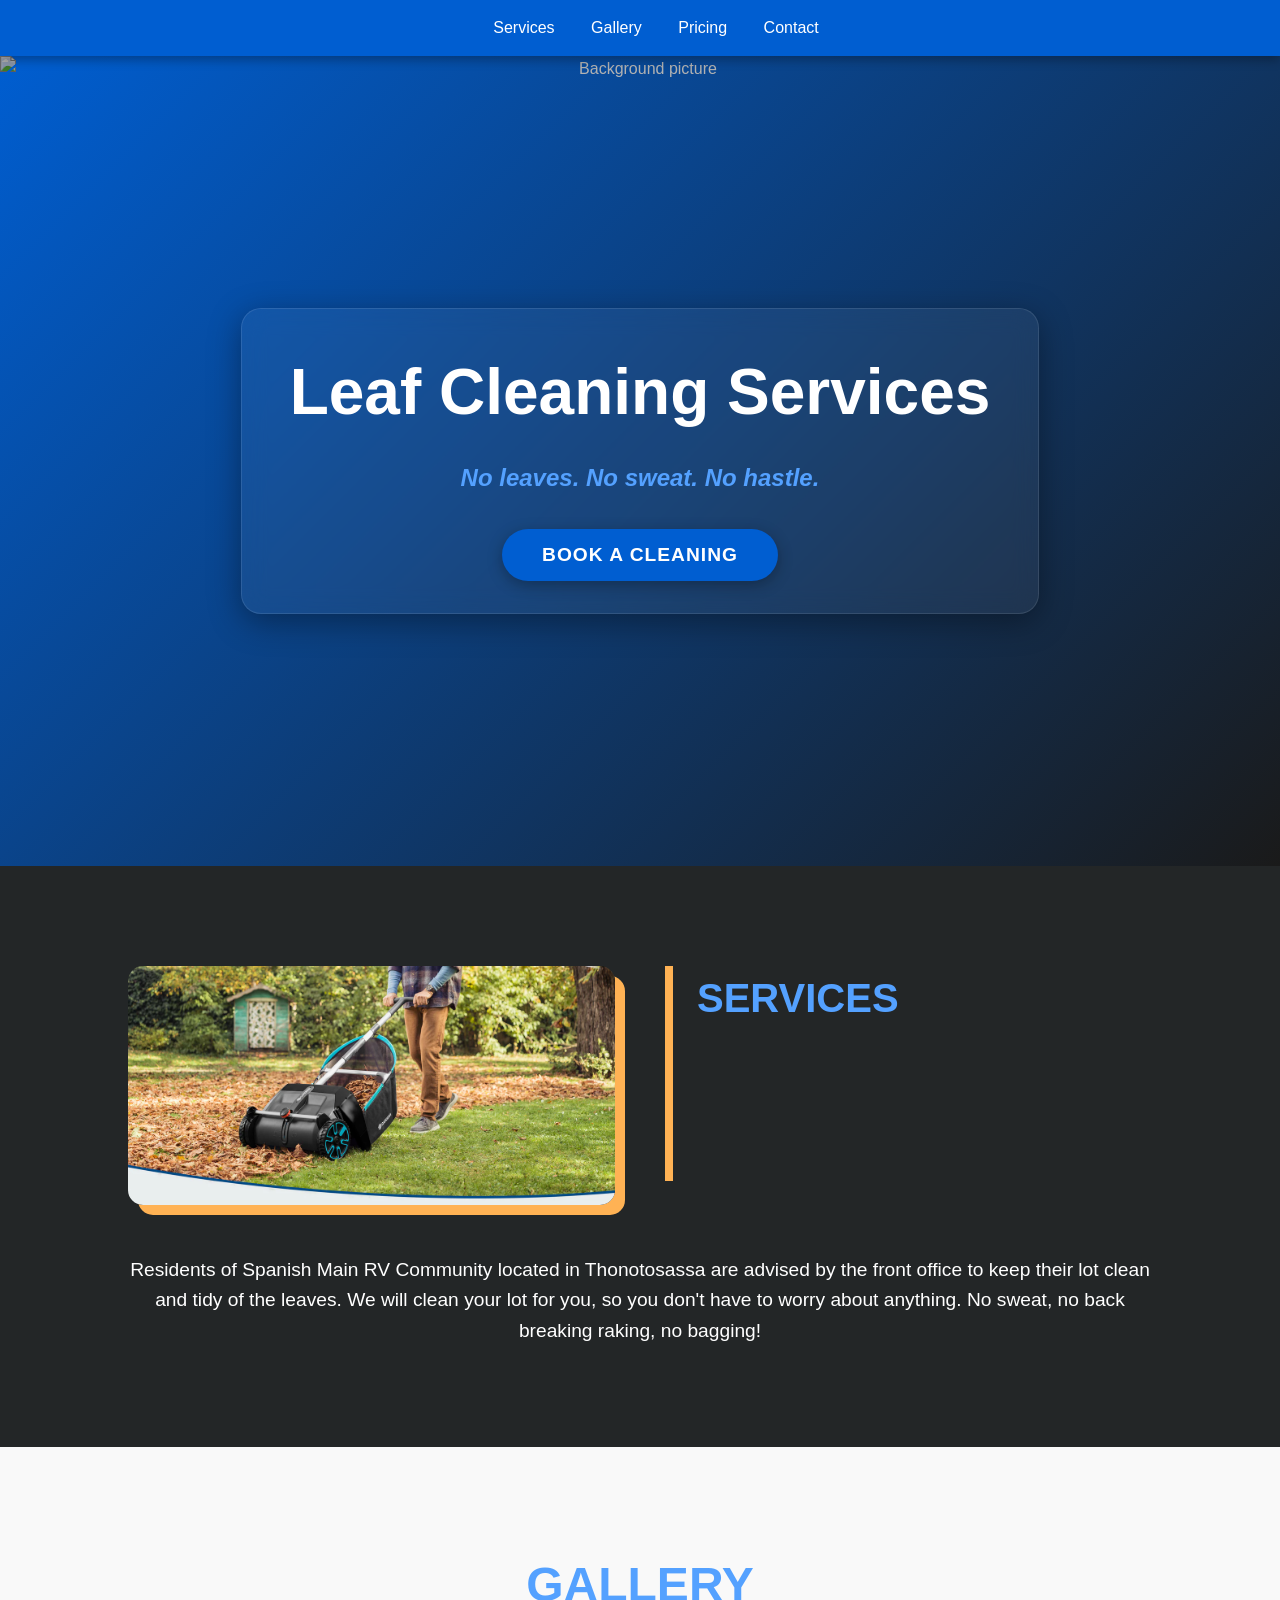
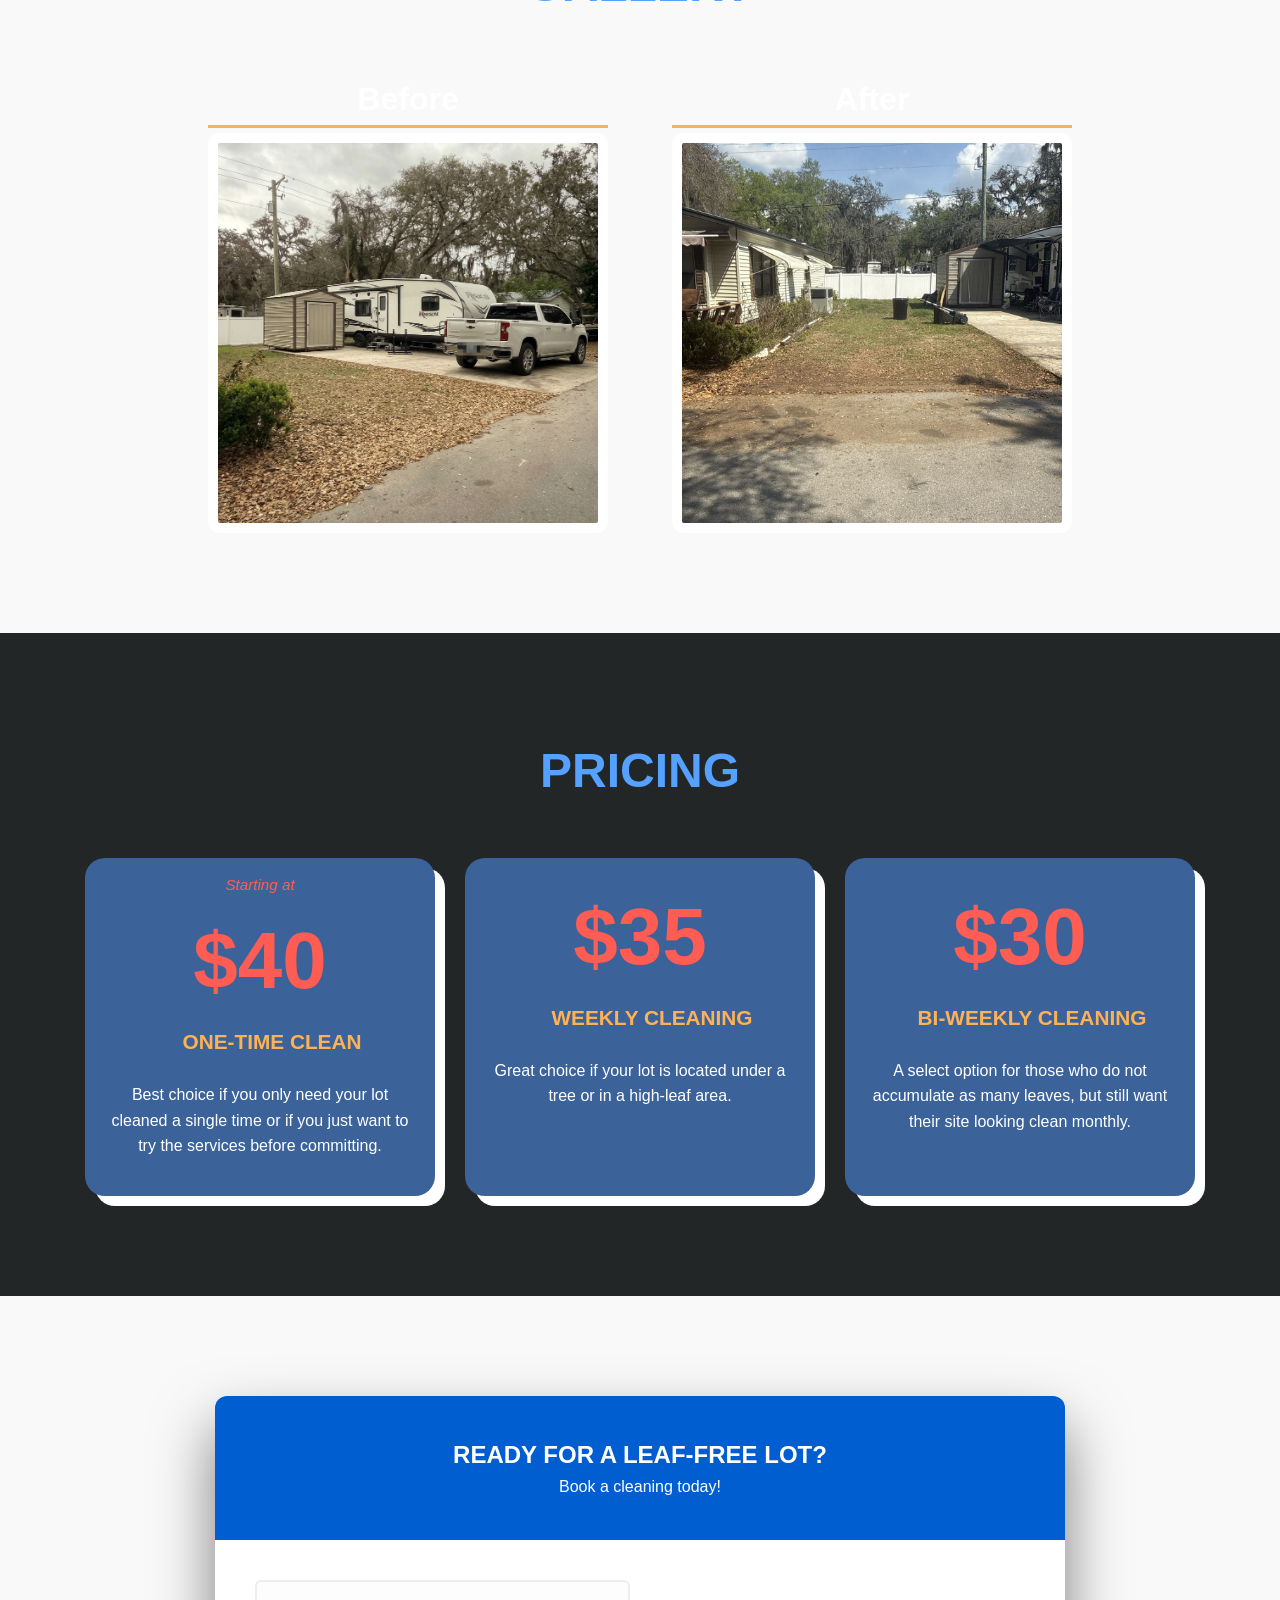
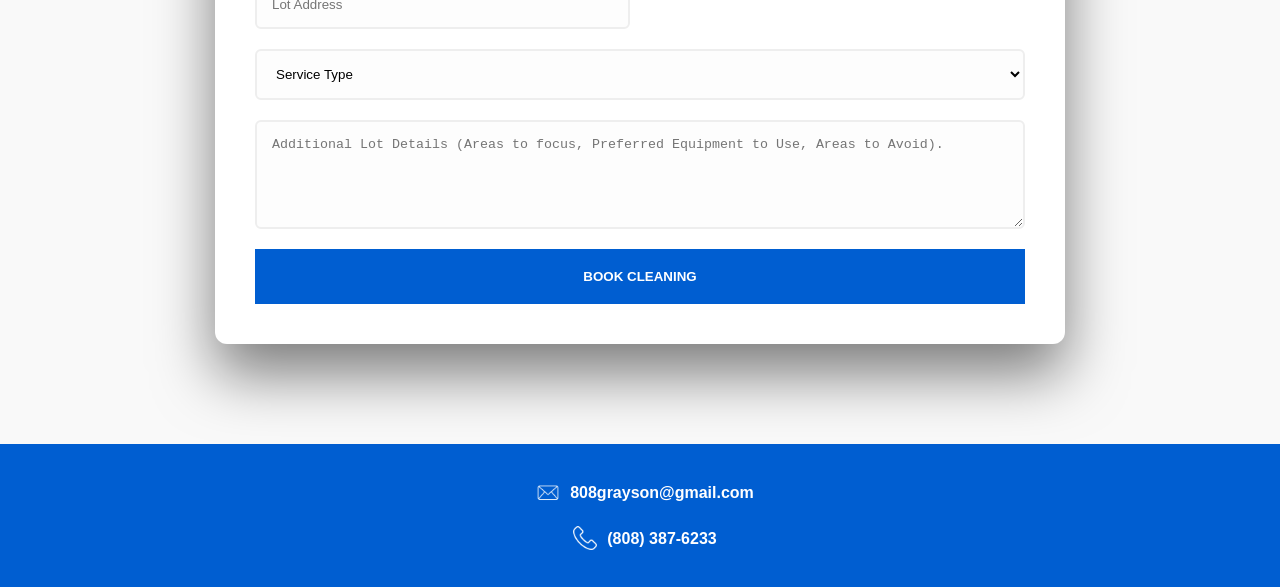
==== index.html @ e2cdeb16 "Updated index Removed ../ file paths for cleaner website pathfinding" ====
<!DOCTYPE html>
<html>
    <head>
        <meta charset="UTF-8">
        <meta name="viewport" content="width=device-width, initial-scale=1.0">
        <title>Leaf Cleaning Spanish Main</title>

        <link rel="stylesheet" href="/css/index.css"> 
        <link rel="stylesheet" href="/css/main.css">
    <body>
        <main>
            <nav>
                <!-- <div class="title">
                    <a href="index.html"><img class="company-logo" src="/icons/EIM-logo.png" alt="Logo"></a>
                </div> -->

                <!-- Toggle Mechanism -->
                <input type="checkbox" id="nav-toggle" class="nav-toggle">
                <label for="nav-toggle" class="nav-toggle-label">
                    <span></span>
                </label>

                <!-- The Sidebar -->
                <div class="link-buttons">
                    <a href="#services">Services</a>
                    <a href="#gallery">Gallery</a>
                    <a href="#pricing">Pricing</a>
                    <a href="#contact">Contact</a>
                </div>
            </nav>

            <section class="section-landing-page">
                <div class="landing-page-title-container">
                    <div class="landing-page-title">
                        Leaf Cleaning Services
                    </div>
                    <div class="landing-page-subtitle">
                        <p>
                            <em>
                                No leaves. No sweat. No hastle. 
                            </em>
                        </p>
                    </div>

                    <div class="button-container">
                        <a style="text-decoration: none;" href="#contact">
                            <button class="btn-book-now">
                                BOOK A CLEANING
                            </button>
                            
                        </a>
                    </div>
                </div>
                

                
                <img src="/images/spanish-main-bg.avif" alt="Background picture">
            </section>

            <section id="services" class="section-services">
                <div class="title-wrapper">
                    <img src="/images/gardena-cleaning.webp" alt="Image goes here">
                    <h2 class="title">
                        Services
                    </h2>
                </div>
                <div class="about-company-desc">
                    <p>
                        Residents of Spanish Main RV Community located in Thonotosassa are advised by the front office to keep their lot clean and tidy of the leaves. We will clean your lot for you, so you don't have to worry about anything. No sweat, no back breaking raking, no bagging!
                    </p>
                </div>
            </section>
            

            <section id="gallery" class="section-gallery">
                <h2 class="title">
                    Gallery 
                </h2>

                <div class="gallery-wrapper">
                    <div class="image-column">
                        <h3>Before</h3>
                        <img src="/images/before1.png" alt="">
                    </div>

                    <div class="image-column">
                        <h3>After</h3>
                        <img src="/images/after1.jpg" alt="">
                    </div>
                </div>
  
            </section>

            <section id="pricing" class="section-pricing">
                <h2 class="title">
                    Pricing
                </h2>
                
                <div class="pricing-container">
                    <!-- Card 1 -->
                     <a href="#contact" class="card-link">
                         <div class="card">
                             <div class="disclaimer-text">
                                 <em>Starting at</em>
                             </div>
                             <span class="payment-number">$40</span>
                             <div class="card-title">One-Time Clean</div>
                             <div class="card-desc">
                                 <p>
                                     Best choice if you only need your lot cleaned a single time or if you just want to try the services before committing. 
                                 </p>
                             </div>
                         </div>
                     </a>

                    <!-- Card 2 -->
                     <a href="#contact" class="card-link">
                         <div class="card" href="#contact">
                             <div class="disclaimer-text"></div>
                             <span class="payment-number"> $35</span>
                             <div class="card-title">Weekly Cleaning</div>
                             <div class="card-desc">
                                 <p>
                                     Great choice if your lot is located under a tree or in a high-leaf area.
                                 </p>
                             </div>
                         </div>
                     </a>

                    <!-- Card 3 -->
                    <a href="#contact" class="card-link">
                        <div class="card">
                            <div class="disclaimer-text"> </div>
                            <span class="payment-number"> $30</span>
                            <div class="card-title">Bi-Weekly Cleaning</div>
                            <div class="card-desc">
                                <p>
                                    A select option for those who do not accumulate as many leaves, but still want their site looking clean monthly.
                                </p>
                            </div>
                        </div>                      
                    </a>                 
                </div>
            </section>

            <section id="contact" class="section-contact">
                

                <div class="contact-container">
                    <div class="contact-header">
                        <h2>Ready for a Leaf-Free Lot?</h2>
                        <p>Book a cleaning today!</p>
                    </div>
                    <form action="https://api.web3forms.com/submit" method="POST" class="trucking-form">
                        <!-- CRITICAL: Add your Access Key here -->
                        <input type="hidden" name="access_key" value="c8423cd0-2cb4-4a40-97f1-ea54d61e7176">

                        <div class="input-group">
                            <!-- CRITICAL: Each input needs a 'name' attribute to be included in the email -->
                            <input type="text" name="lot_address" placeholder="Lot Address" required>
                        </div>
                        <select name="service_type" required>
                            <option value="" disabled selected>Service Type</option>
                            <option value="One-Time Clean">One-Time Clean</option>
                            <option value="Weekly Cleaning">Weekly Cleaning</option>
                            <option value="Bi-Weekly Cleaning">Bi-Weekly Cleaning</option>
                        </select>
                        <textarea name="additional_details" placeholder="Additional Lot Details (Areas to focus, Preferred Equipment to Use, Areas to Avoid)." rows="5"></textarea>
                        
                        <button type="submit" class="btn-contact-form-submit">
                            <span>Book Cleaning</span>
                            <i class="fas fa-truck-moving"></i>
                        </button>
                    </form>
                </div>
            </section>        

        </main>

        <footer>
            <div class="info">
                <a href="mailto:solutions@eim-transport.info"> <img src="/icons/email.png" alt="">808grayson@gmail.com</a>
                <a href="tel:+14079747047"> <img src="/icons/telephone.png" alt="">(808) 387-6233</a>
            </div>
            <!-- <div class="business-name">
                <p>&copy; 2026 EIM Transport Solutions LLC. All rights reserved.</p>
            </div> -->
        </footer>
    </body>
</html>
---- css/index.css ----
@import "index/animations/animations.css";
@import "index/components/btn-book.css";
@import "index/components/card.css";
@import "index/components/contact-form.css";
@import "index/layout/services.css";
@import "index/layout/footer.css";
@import "index/layout/landing-page.css";
@import "index/layout/pricing.css";
@import "index/layout/contact.css";
@import "index/responsive/responsive.css";
@import "index/layout/gallery.css";
---- css/main.css ----
@import "index/layout/nav.css";
@import "index/base/base.css"
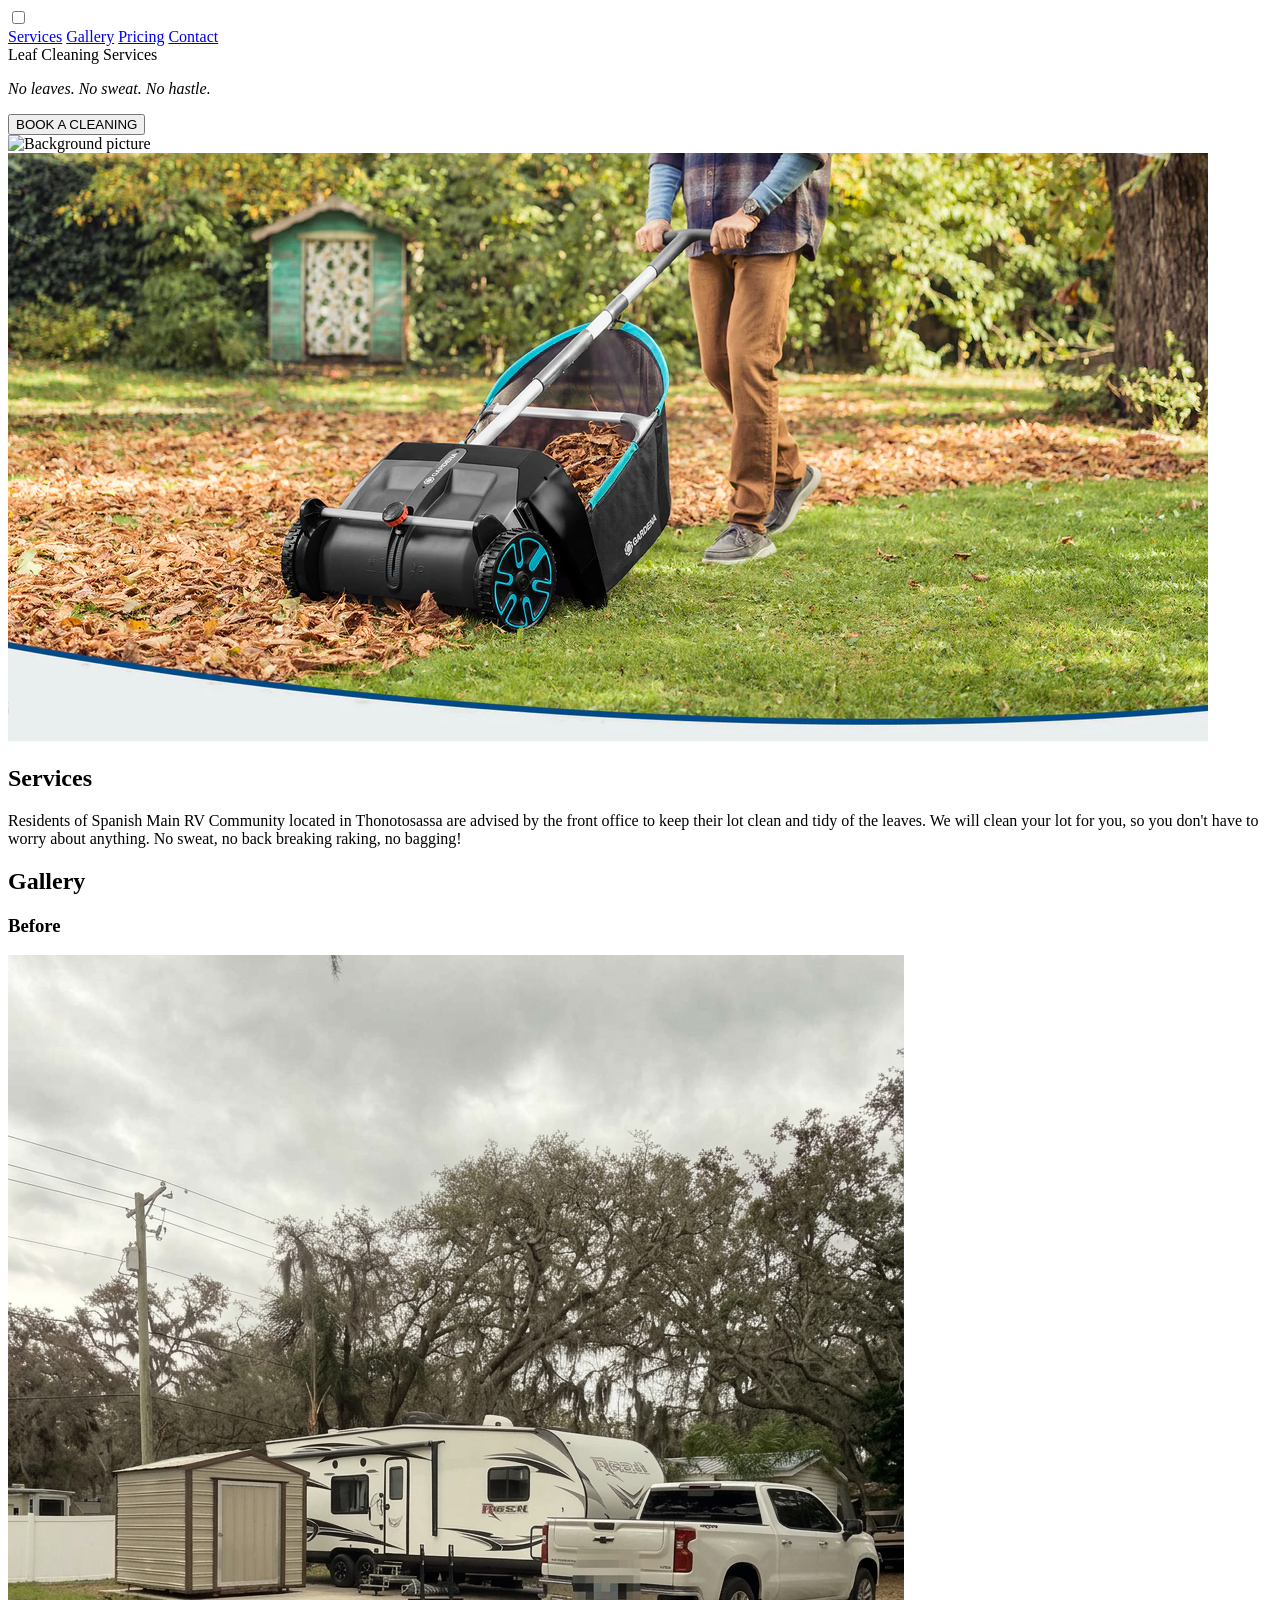
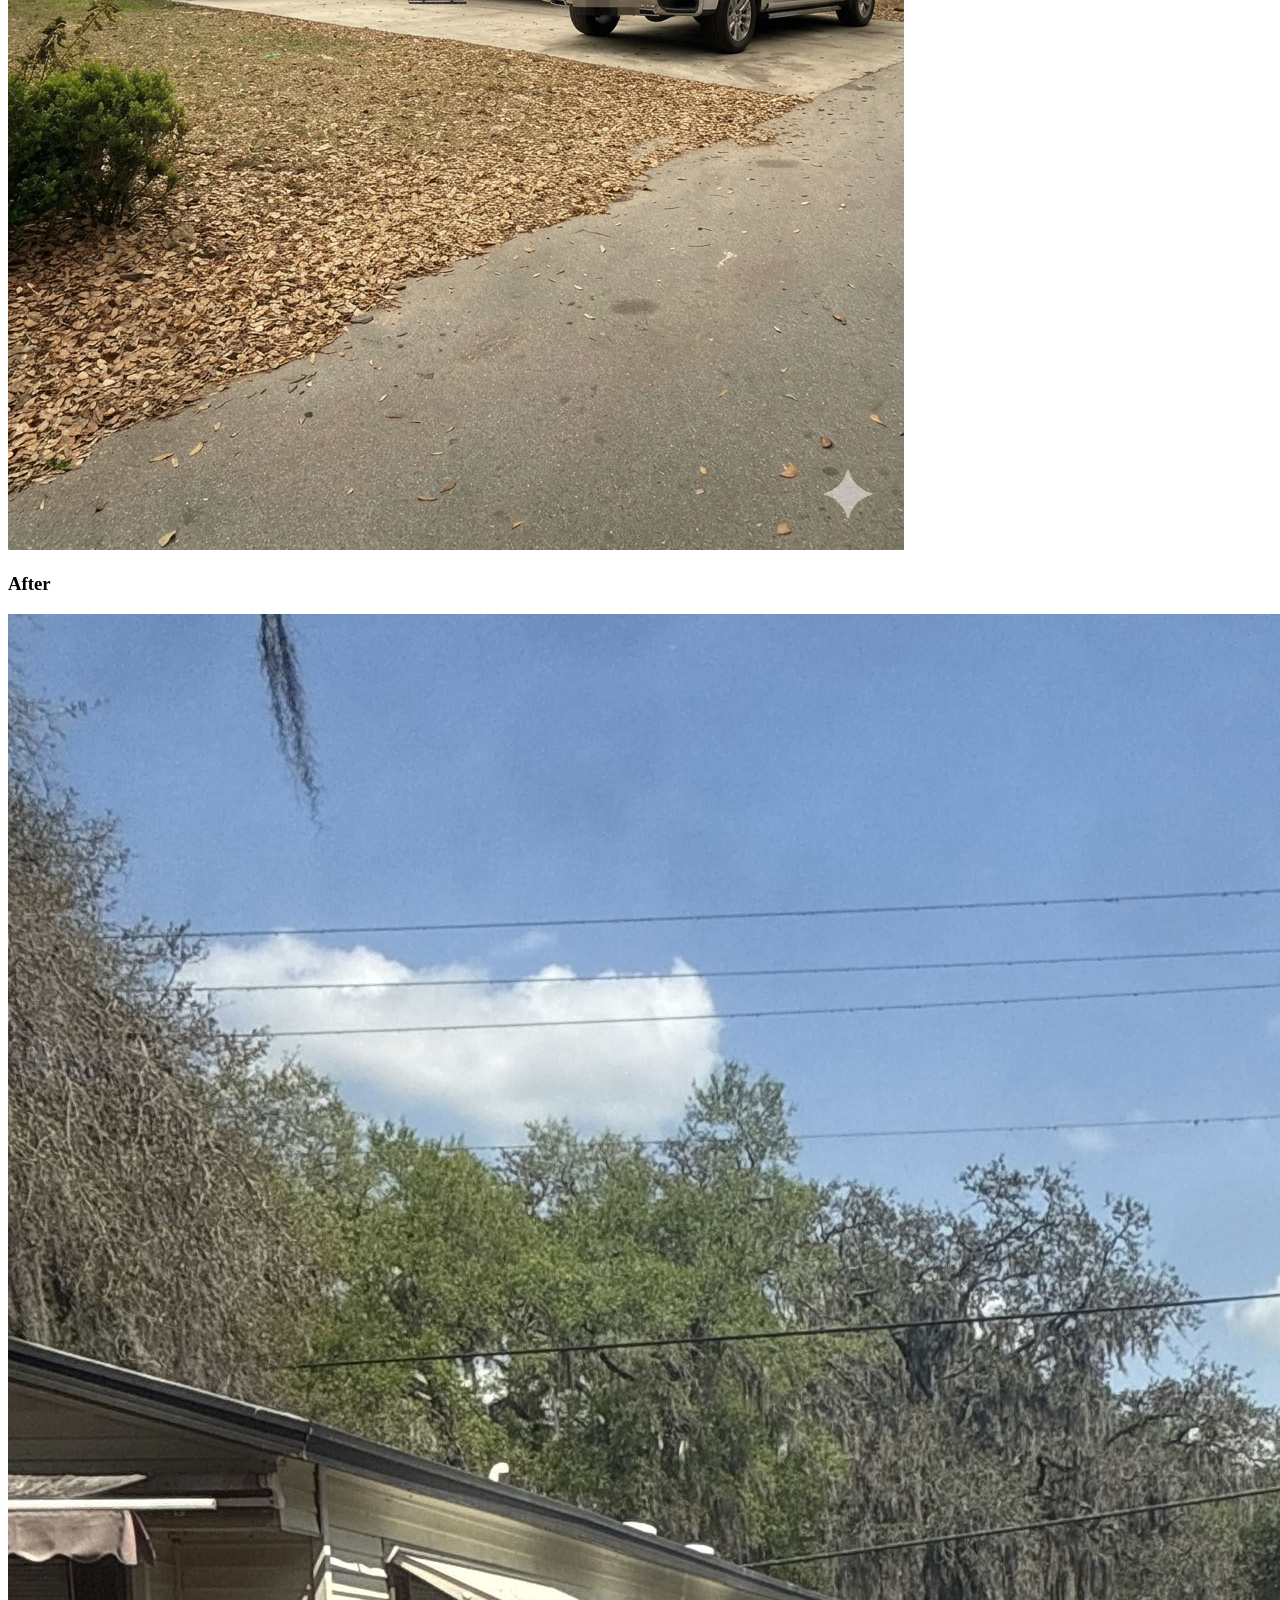
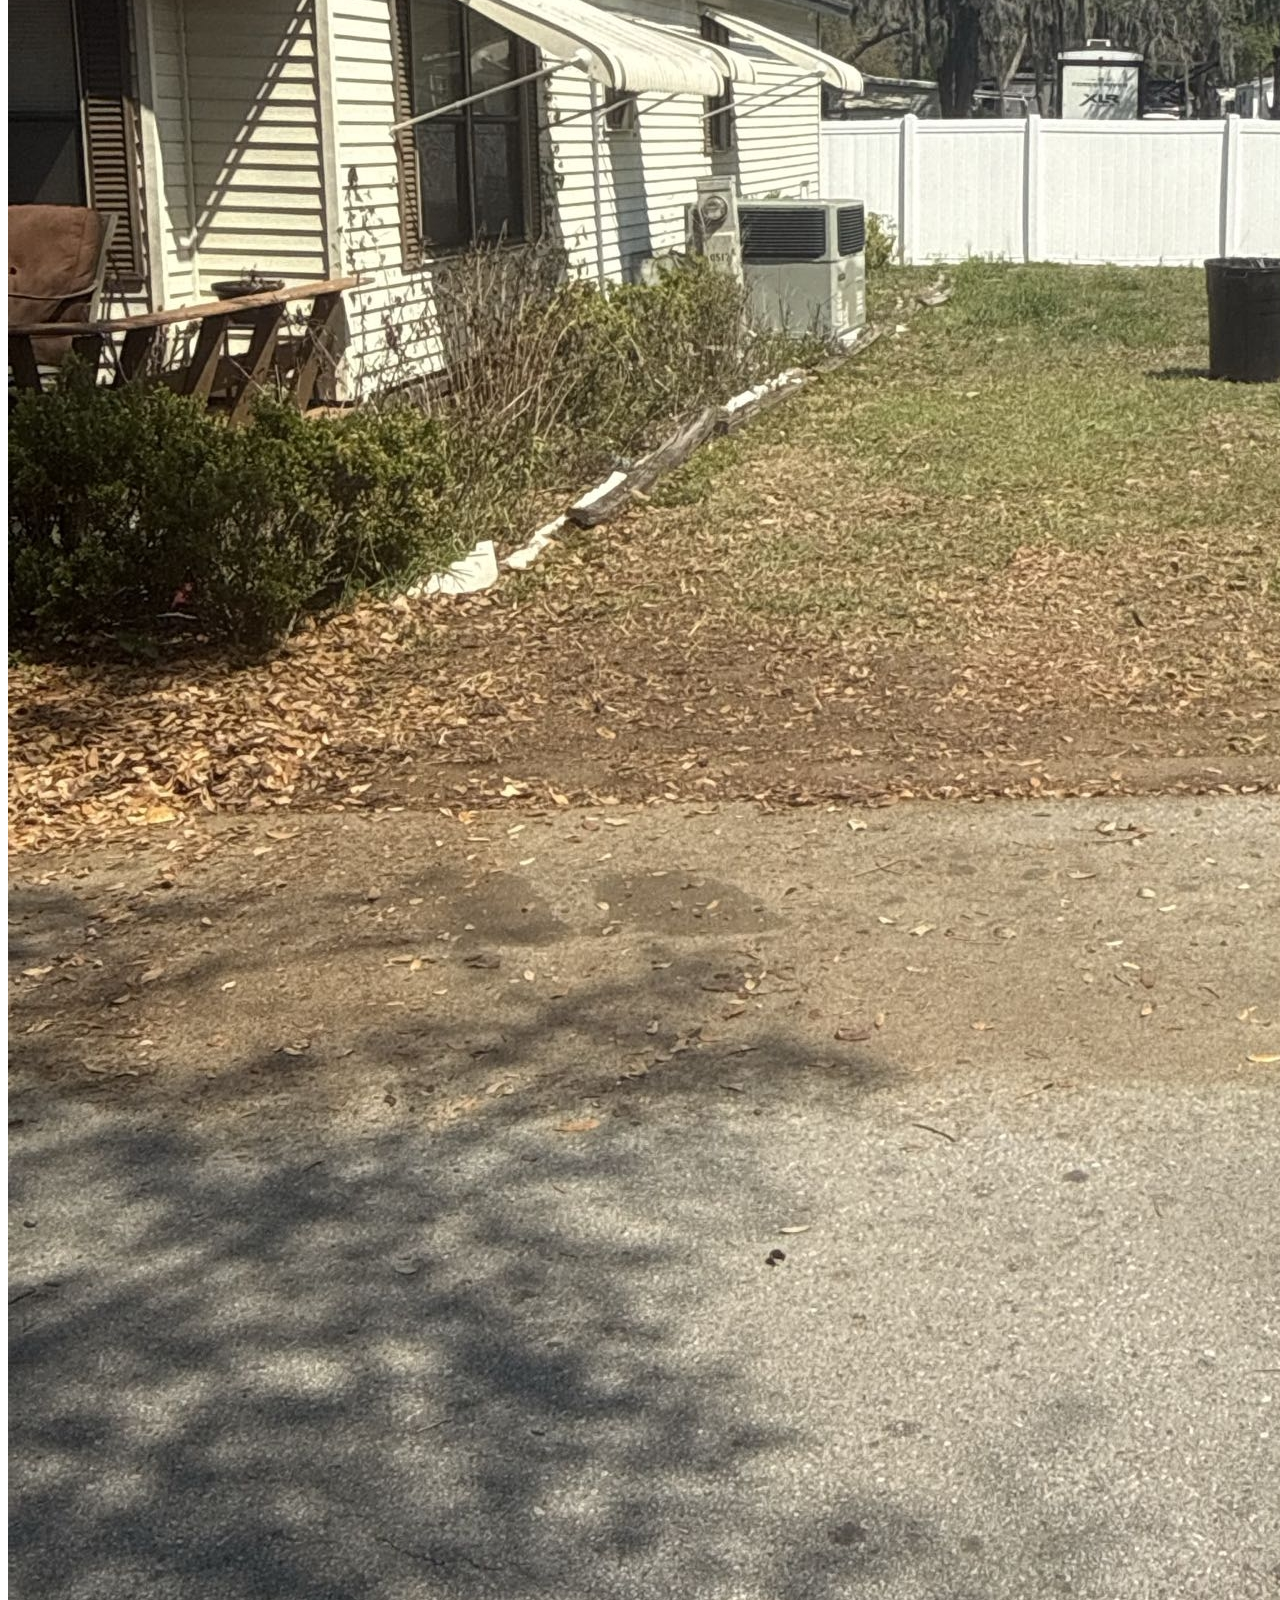
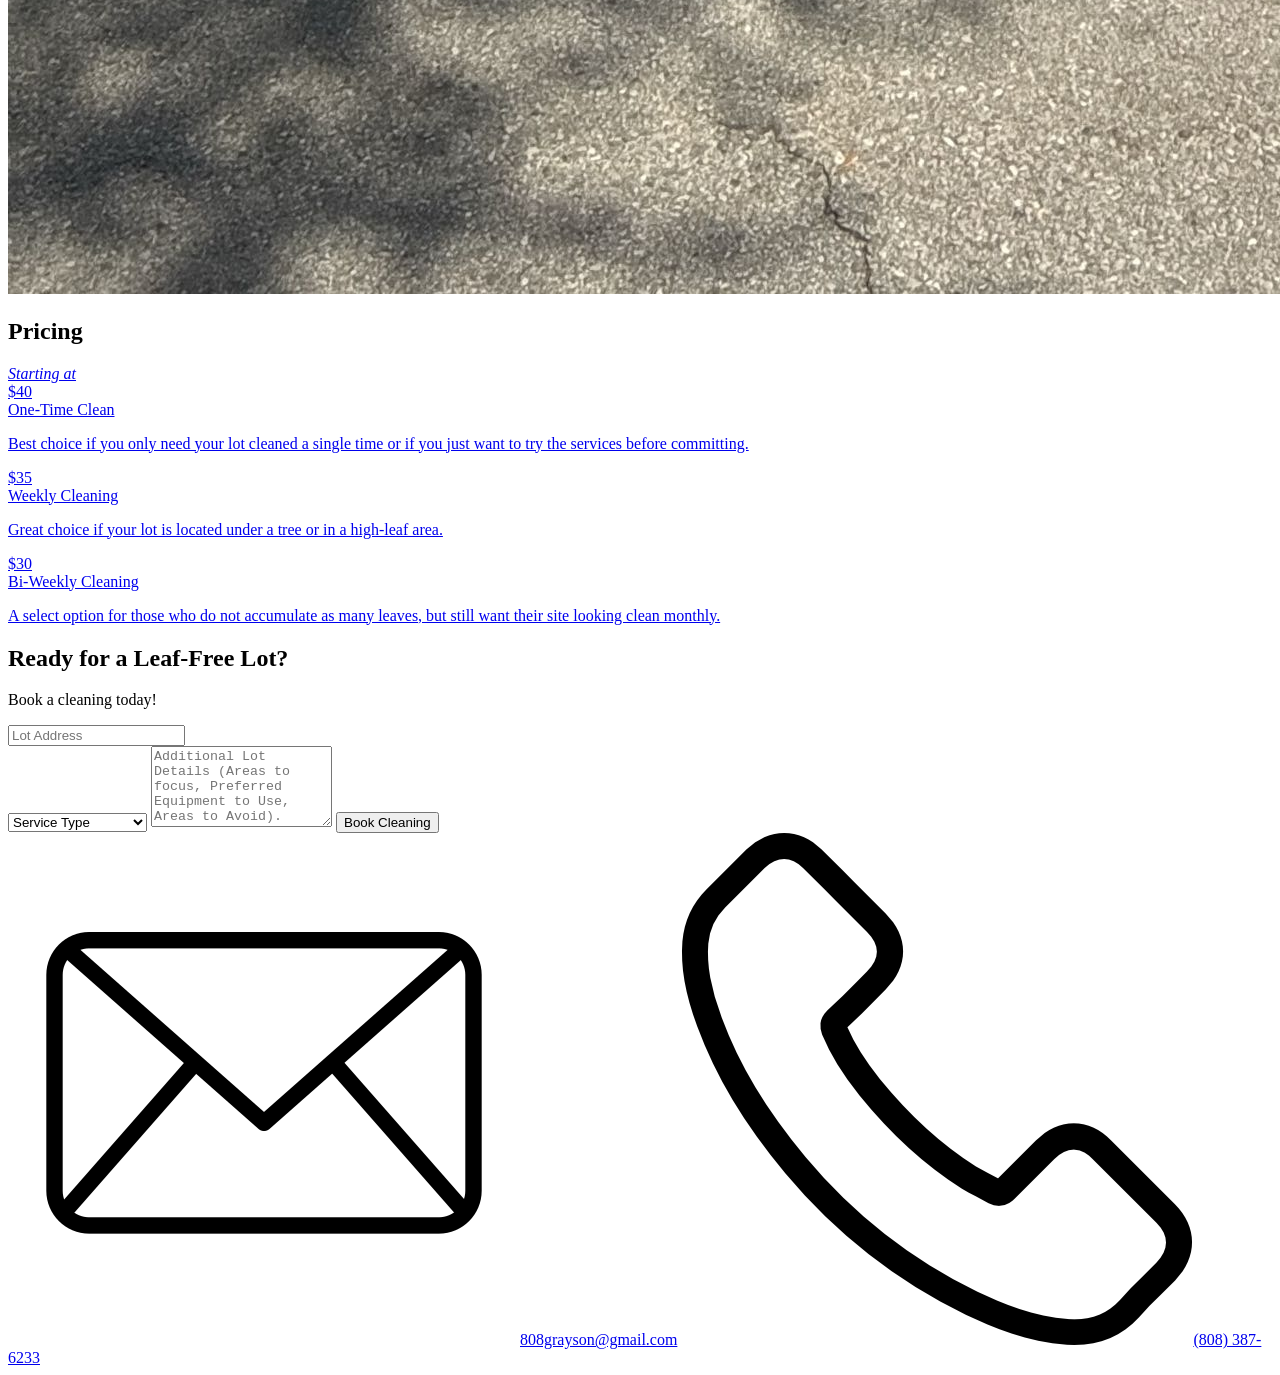
==== commit 2cb42589: "Update index.html added correct stylesheet file path" ====
--- a/index.html
+++ b/index.html
@@ -5,8 +5,8 @@
         <meta name="viewport" content="width=device-width, initial-scale=1.0">
         <title>Leaf Cleaning Spanish Main</title>
 
-        <link rel="stylesheet" href="/css/index.css"> 
-        <link rel="stylesheet" href="/css/main.css">
+        <link rel="stylesheet" type="text/css" href="index.css"> 
+        <link rel="stylesheet" href="main.css">
     <body>
         <main>
             <nav>
@@ -187,4 +187,4 @@
             </div> -->
         </footer>
     </body>
-</html>+</html>
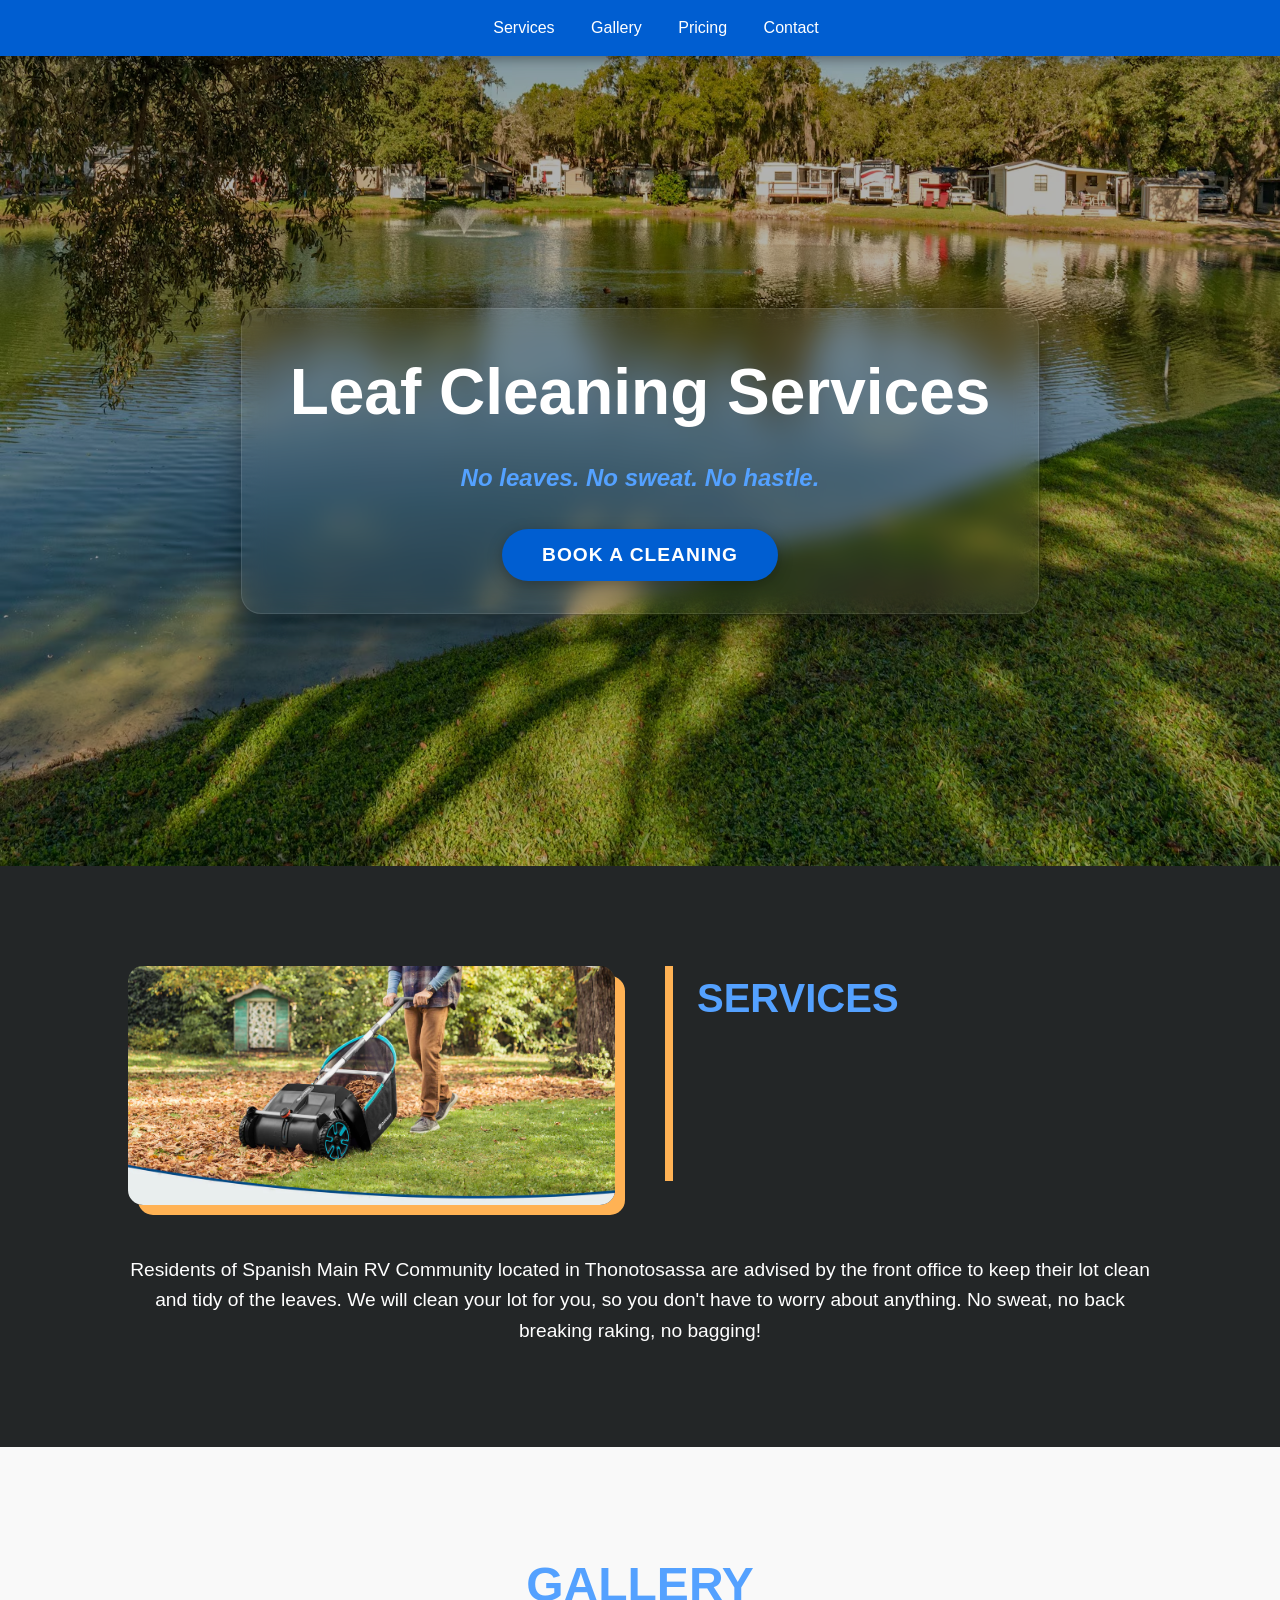
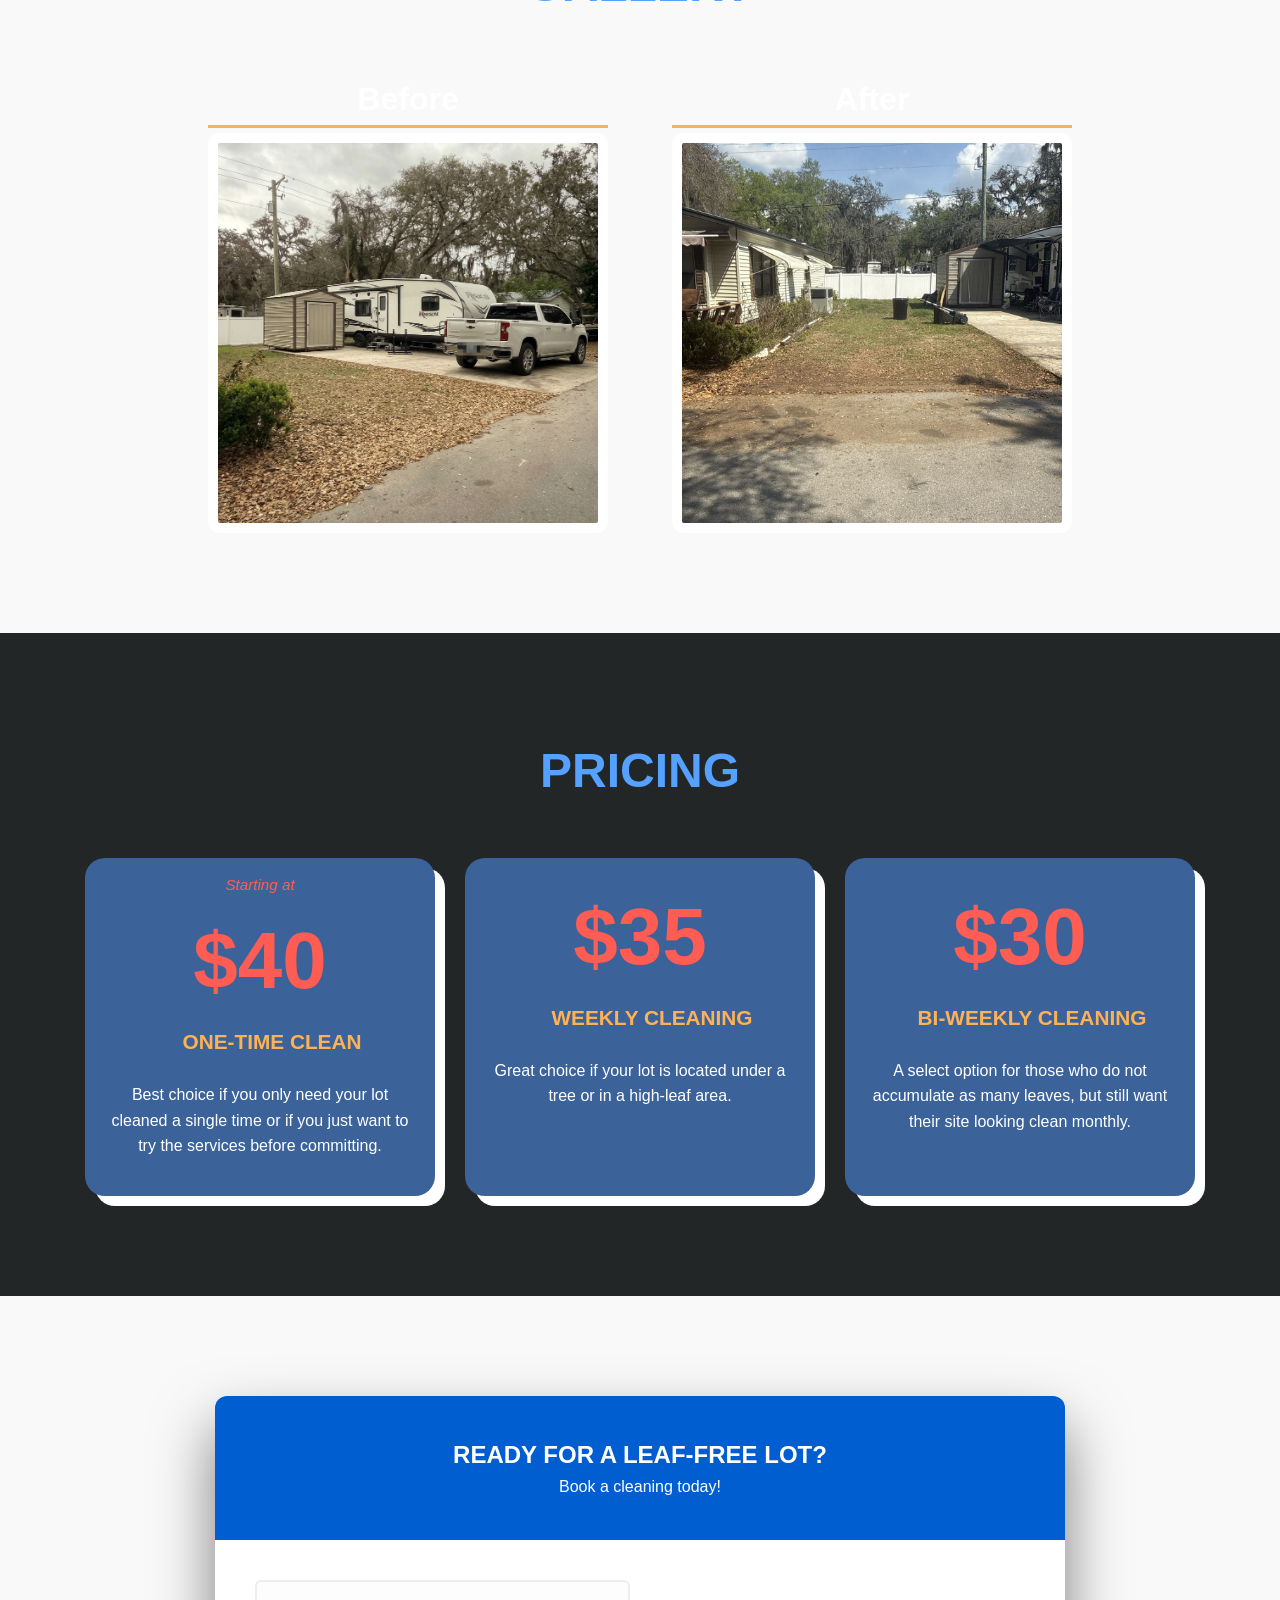
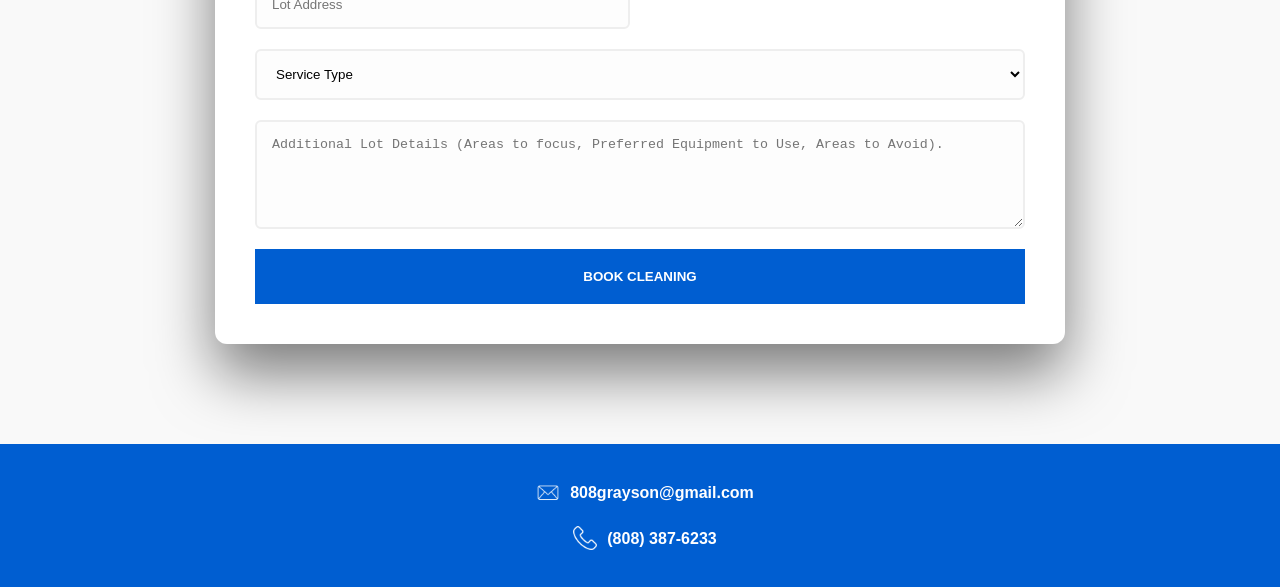
==== commit ce2495fd: "Add files via upload" ====
--- a/index.html
+++ b/index.html
@@ -5,8 +5,8 @@
         <meta name="viewport" content="width=device-width, initial-scale=1.0">
         <title>Leaf Cleaning Spanish Main</title>
 
-        <link rel="stylesheet" type="text/css" href="index.css"> 
-        <link rel="stylesheet" href="main.css">
+        <link rel="stylesheet" href="css/index.css"> 
+        <link rel="stylesheet" href="css/main.css">
     <body>
         <main>
             <nav>
@@ -187,4 +187,4 @@
             </div> -->
         </footer>
     </body>
-</html>
+</html>
--- a/css/index.css
+++ b/css/index.css
@@ -0,0 +1,11 @@
+@import "index/animations/animations.css";
+@import "index/components/btn-book.css";
+@import "index/components/card.css";
+@import "index/components/contact-form.css";
+@import "index/layout/services.css";
+@import "index/layout/footer.css";
+@import "index/layout/landing-page.css";
+@import "index/layout/pricing.css";
+@import "index/layout/contact.css";
+@import "index/responsive/responsive.css";
+@import "index/layout/gallery.css";
--- a/css/main.css
+++ b/css/main.css
@@ -0,0 +1,2 @@
+@import "index/layout/nav.css";
+@import "index/base/base.css"
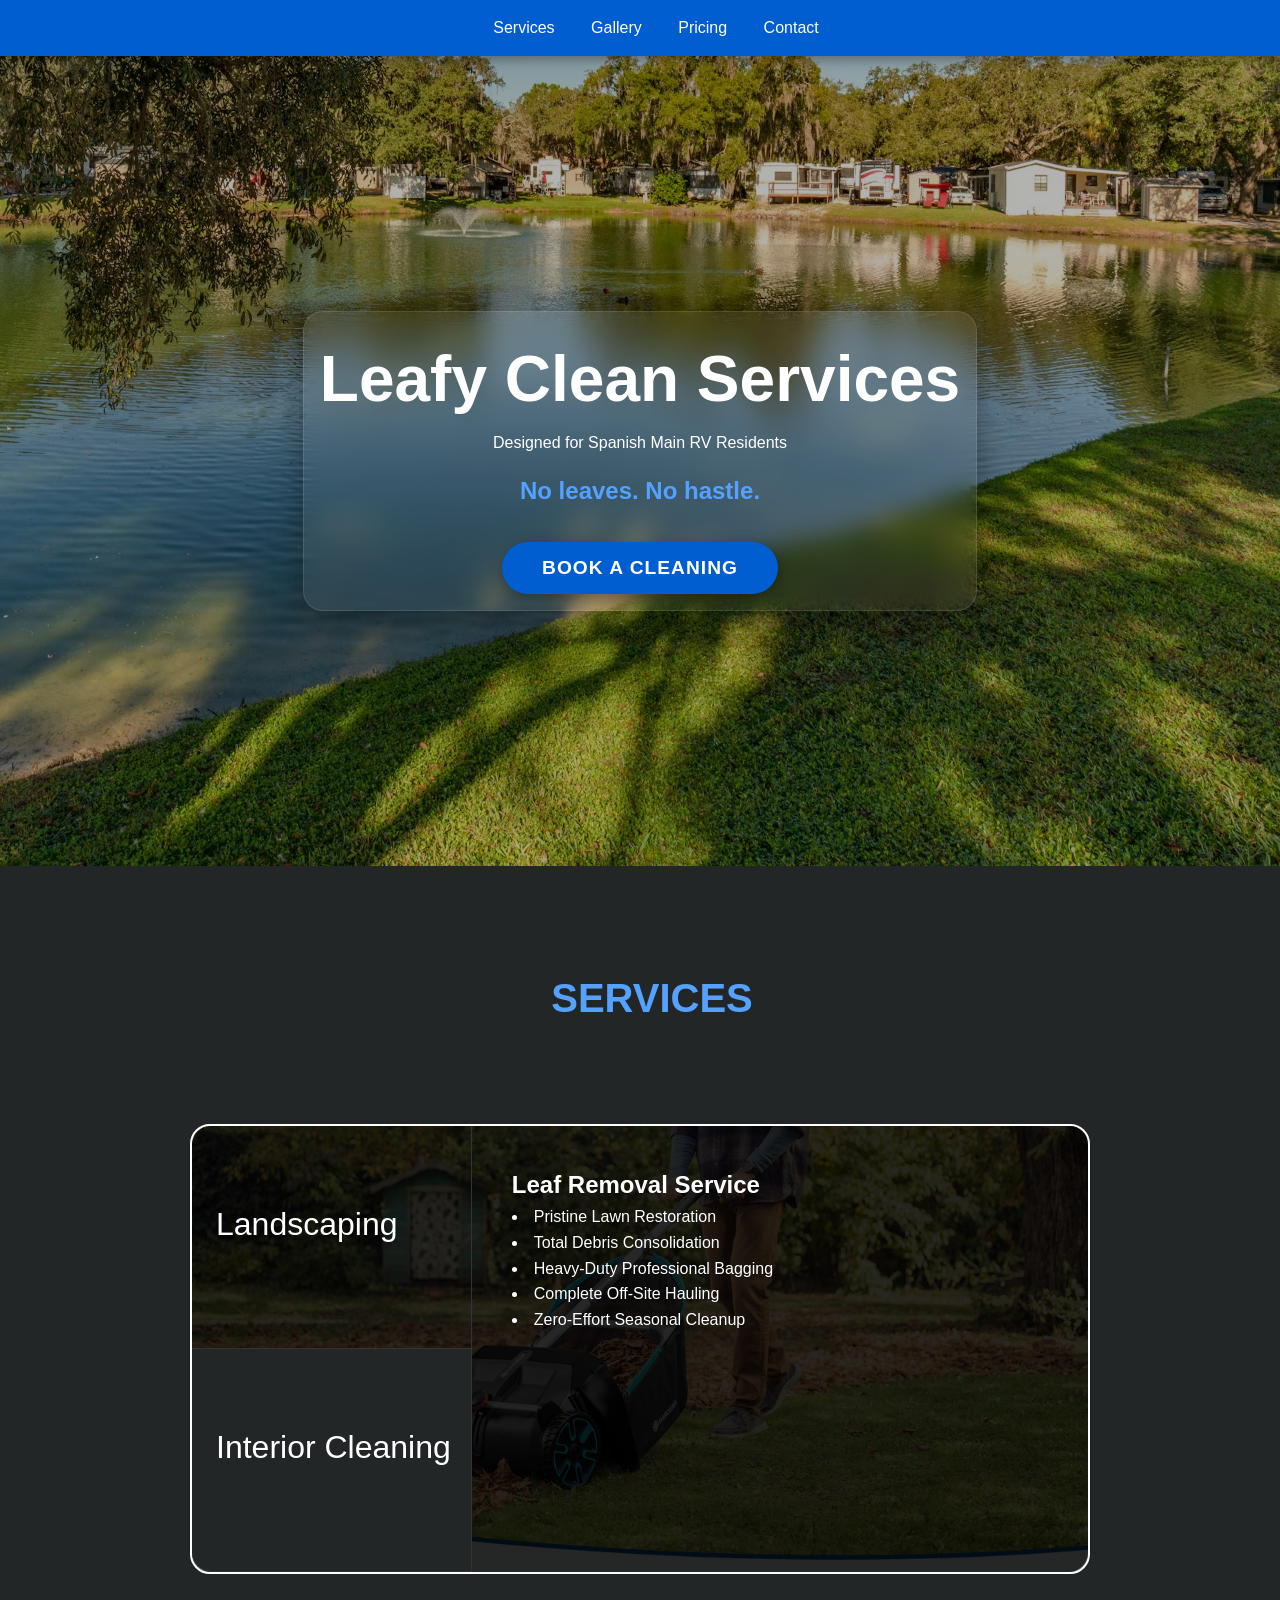
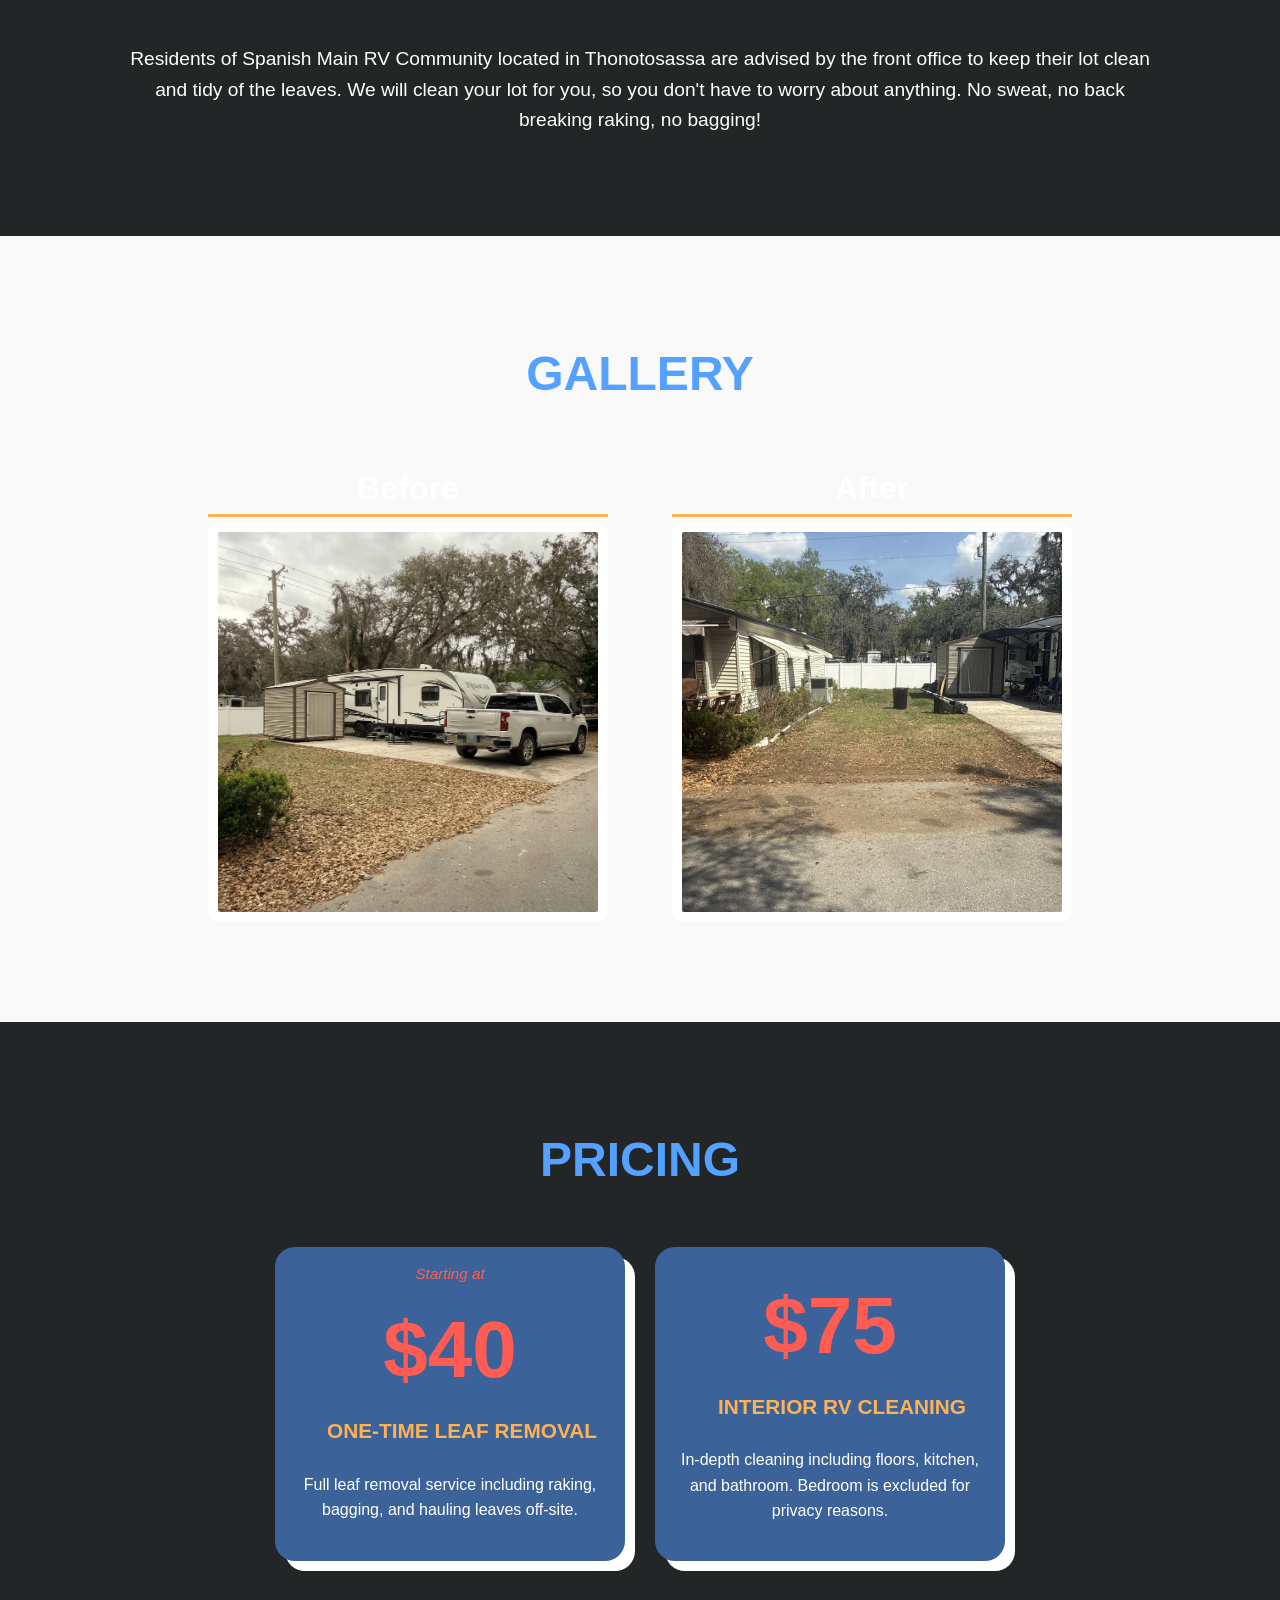
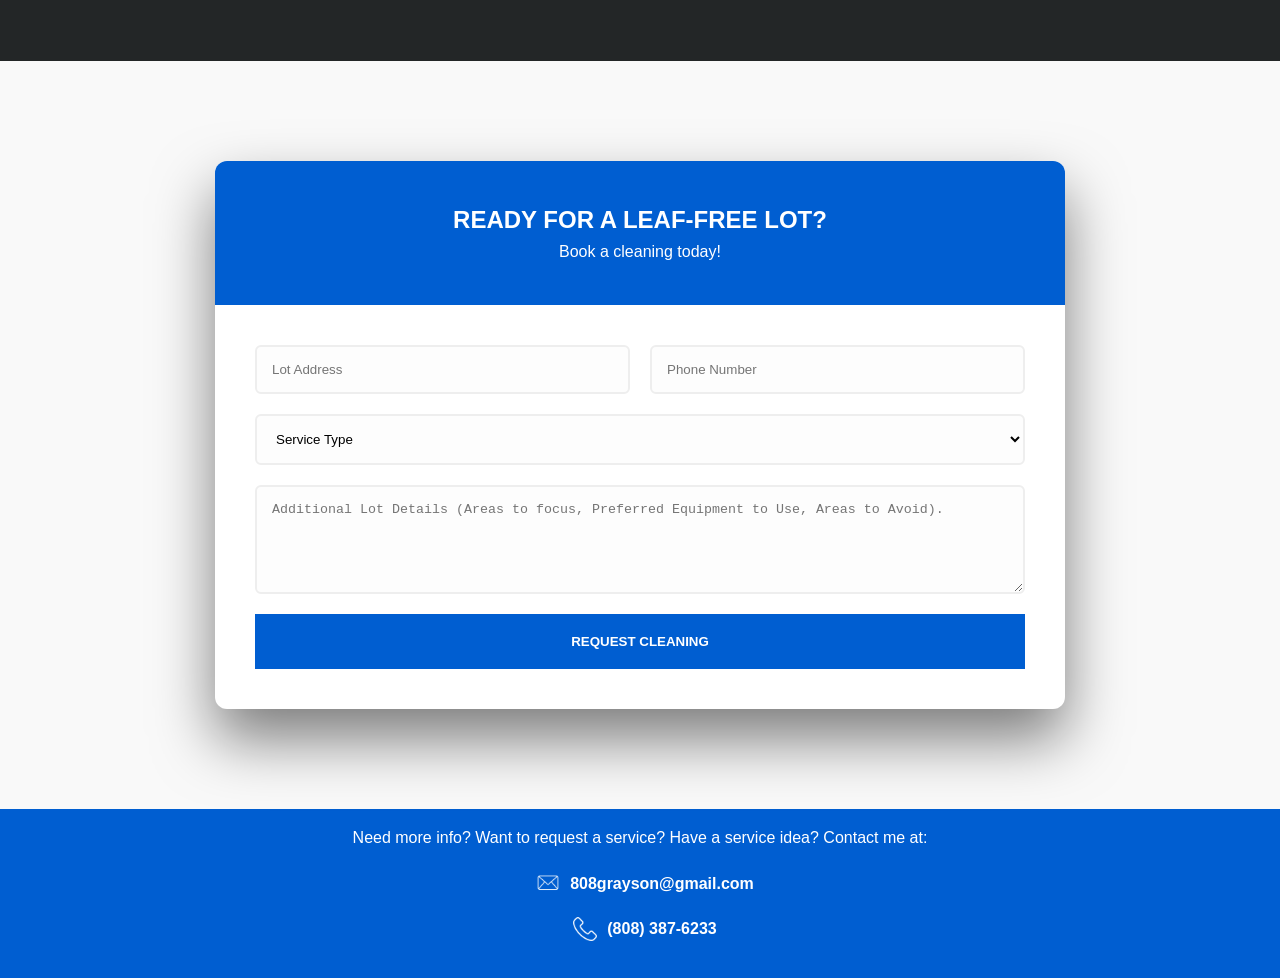
==== commit f372f006: "Added payment links and revamped services" ====
--- a/index.html
+++ b/index.html
@@ -3,15 +3,17 @@
     <head>
         <meta charset="UTF-8">
         <meta name="viewport" content="width=device-width, initial-scale=1.0">
-        <title>Leaf Cleaning Spanish Main</title>
+        <title>Leafy Clean Services</title>
 
         <link rel="stylesheet" href="css/index.css"> 
         <link rel="stylesheet" href="css/main.css">
     <body>
+        <script src="./script.js"></script>
         <main>
             <nav>
                 <!-- <div class="title">
-                    <a href="index.html"><img class="company-logo" src="/icons/EIM-logo.png" alt="Logo"></a>
+                    <a href="index.html"><img class="company-logo" src="./icons/EIM-logo.png" alt="Logo"></a>
+                    <h1>Leafy Clean</h1>
                 </div> -->
 
                 <!-- Toggle Mechanism -->
@@ -29,17 +31,16 @@
                 </div>
             </nav>
 
-            <section class="section-landing-page">
+            <section id="landing-page" class="section-landing-page">
                 <div class="landing-page-title-container">
                     <div class="landing-page-title">
-                        Leaf Cleaning Services
+                        Leafy Clean Services
+                    </div>
+                    <div class="landing-page-text">
+                        <p>Designed for Spanish Main RV Residents</p>
                     </div>
                     <div class="landing-page-subtitle">
-                        <p>
-                            <em>
-                                No leaves. No sweat. No hastle. 
-                            </em>
-                        </p>
+                        <p>No leaves. No hastle.</p>
                     </div>
 
                     <div class="button-container">
@@ -54,16 +55,54 @@
                 
 
                 
-                <img src="/images/spanish-main-bg.avif" alt="Background picture">
+                <img src="./images/spanish-main-bg.avif" alt="Background picture">
             </section>
 
             <section id="services" class="section-services">
                 <div class="title-wrapper">
-                    <img src="/images/gardena-cleaning.webp" alt="Image goes here">
                     <h2 class="title">
                         Services
                     </h2>
                 </div>
+
+                <div class="selector-box">
+                    <input type="radio" id="tab-leaf" name="services" checked>
+                    <input type="radio" id="tab-interior" name="services">
+
+                    <div class="left-column">
+                        <label for="tab-leaf" class="nav-btn btn-leaf" >
+                            <span class="subtitle" >Landscaping</span>
+                        </label>
+                            
+                        <label for="tab-interior" class="nav-btn btn-interior" >
+                            <span class="subtitle">Interior Cleaning</span>
+                        </label>
+                    </div>
+
+                    <div class="right-column">
+                       <div class="content leaf-content" >
+                            <h2>Leaf Removal Service</h3>
+                            <ul>
+                                <li>Pristine Lawn Restoration</li>
+                                <li>Total Debris Consolidation</li>
+                                <li>Heavy-Duty Professional Bagging</li>
+                                <li>Complete Off-Site Hauling</li>
+                                <li>Zero-Effort Seasonal Cleanup</li>
+                            </ul>
+                        </div>
+                        
+                        <div class="content interior-content">
+                            <h2>General Cleaning Service</h3>
+                            <ul>
+                                <li>General vacuum of all floors</li>
+                                <li>General vacuum of all furniture</li>
+                                <li>Stove burner detailed cleaning</li>
+                                <li>Sanitization of countertops</li>
+                            </ul>
+                        </div>
+                    </div>
+                </div>
+
                 <div class="about-company-desc">
                     <p>
                         Residents of Spanish Main RV Community located in Thonotosassa are advised by the front office to keep their lot clean and tidy of the leaves. We will clean your lot for you, so you don't have to worry about anything. No sweat, no back breaking raking, no bagging!
@@ -80,12 +119,12 @@
                 <div class="gallery-wrapper">
                     <div class="image-column">
                         <h3>Before</h3>
-                        <img src="/images/before1.png" alt="">
+                        <img src="./images/before1.png" alt="">
                     </div>
 
                     <div class="image-column">
                         <h3>After</h3>
-                        <img src="/images/after1.jpg" alt="">
+                        <img src="./images/after1.jpg" alt="">
                     </div>
                 </div>
   
@@ -98,37 +137,37 @@
                 
                 <div class="pricing-container">
                     <!-- Card 1 -->
-                     <a href="#contact" class="card-link">
+                     <a href="https://buy.stripe.com/test_7sY4gy24D7r4csO9BbafS00" class="card-link">
                          <div class="card">
                              <div class="disclaimer-text">
                                  <em>Starting at</em>
                              </div>
                              <span class="payment-number">$40</span>
-                             <div class="card-title">One-Time Clean</div>
+                             <div class="card-title">One-Time Leaf Removal</div>
                              <div class="card-desc">
                                  <p>
-                                     Best choice if you only need your lot cleaned a single time or if you just want to try the services before committing. 
+                                    Full leaf removal service including raking, bagging, and hauling leaves off-site. 
                                  </p>
                              </div>
                          </div>
                      </a>
 
                     <!-- Card 2 -->
-                     <a href="#contact" class="card-link">
+                    <a href="https://buy.stripe.com/28EfZa5uHgC50QG9Xp7wA01" class="card-link">
                          <div class="card" href="#contact">
                              <div class="disclaimer-text"></div>
-                             <span class="payment-number"> $35</span>
-                             <div class="card-title">Weekly Cleaning</div>
+                             <span class="payment-number"> $75</span>
+                             <div class="card-title">Interior RV Cleaning</div>
                              <div class="card-desc">
                                  <p>
-                                     Great choice if your lot is located under a tree or in a high-leaf area.
+                                    In-depth cleaning including floors, kitchen, and bathroom. Bedroom is excluded for privacy reasons.
                                  </p>
                              </div>
                          </div>
                      </a>
 
                     <!-- Card 3 -->
-                    <a href="#contact" class="card-link">
+                    <!-- <a href="#contact" class="card-link">
                         <div class="card">
                             <div class="disclaimer-text"> </div>
                             <span class="payment-number"> $30</span>
@@ -139,13 +178,11 @@
                                 </p>
                             </div>
                         </div>                      
-                    </a>                 
+                    </a>                  -->
                 </div>
             </section>
 
             <section id="contact" class="section-contact">
-                
-
                 <div class="contact-container">
                     <div class="contact-header">
                         <h2>Ready for a Leaf-Free Lot?</h2>
@@ -158,17 +195,17 @@
                         <div class="input-group">
                             <!-- CRITICAL: Each input needs a 'name' attribute to be included in the email -->
                             <input type="text" name="lot_address" placeholder="Lot Address" required>
-                        </div>
+                            <input type="text" name="phone_number" placeholder="Phone Number">
+                        </div> 
                         <select name="service_type" required>
                             <option value="" disabled selected>Service Type</option>
-                            <option value="One-Time Clean">One-Time Clean</option>
-                            <option value="Weekly Cleaning">Weekly Cleaning</option>
-                            <option value="Bi-Weekly Cleaning">Bi-Weekly Cleaning</option>
+                            <option value="One-Time Clean">One-Time Leaf Removal</option>
+                            <option value="One-Time Clean">Interior RV Cleaning</option>
                         </select>
                         <textarea name="additional_details" placeholder="Additional Lot Details (Areas to focus, Preferred Equipment to Use, Areas to Avoid)." rows="5"></textarea>
                         
                         <button type="submit" class="btn-contact-form-submit">
-                            <span>Book Cleaning</span>
+                            <span>Request Cleaning</span>
                             <i class="fas fa-truck-moving"></i>
                         </button>
                     </form>
@@ -179,8 +216,9 @@
 
         <footer>
             <div class="info">
-                <a href="mailto:solutions@eim-transport.info"> <img src="/icons/email.png" alt="">808grayson@gmail.com</a>
-                <a href="tel:+14079747047"> <img src="/icons/telephone.png" alt="">(808) 387-6233</a>
+                <div>Need more info? Want to request a service? Have a service idea? Contact me at: </div>
+                <a href="mailto:solutions@eim-transport.info"> <img src="./icons/email.png" alt="">808grayson@gmail.com</a>
+                <a href="tel:+14079747047"> <img src="./icons/telephone.png" alt="">(808) 387-6233</a>
             </div>
             <!-- <div class="business-name">
                 <p>&copy; 2026 EIM Transport Solutions LLC. All rights reserved.</p>
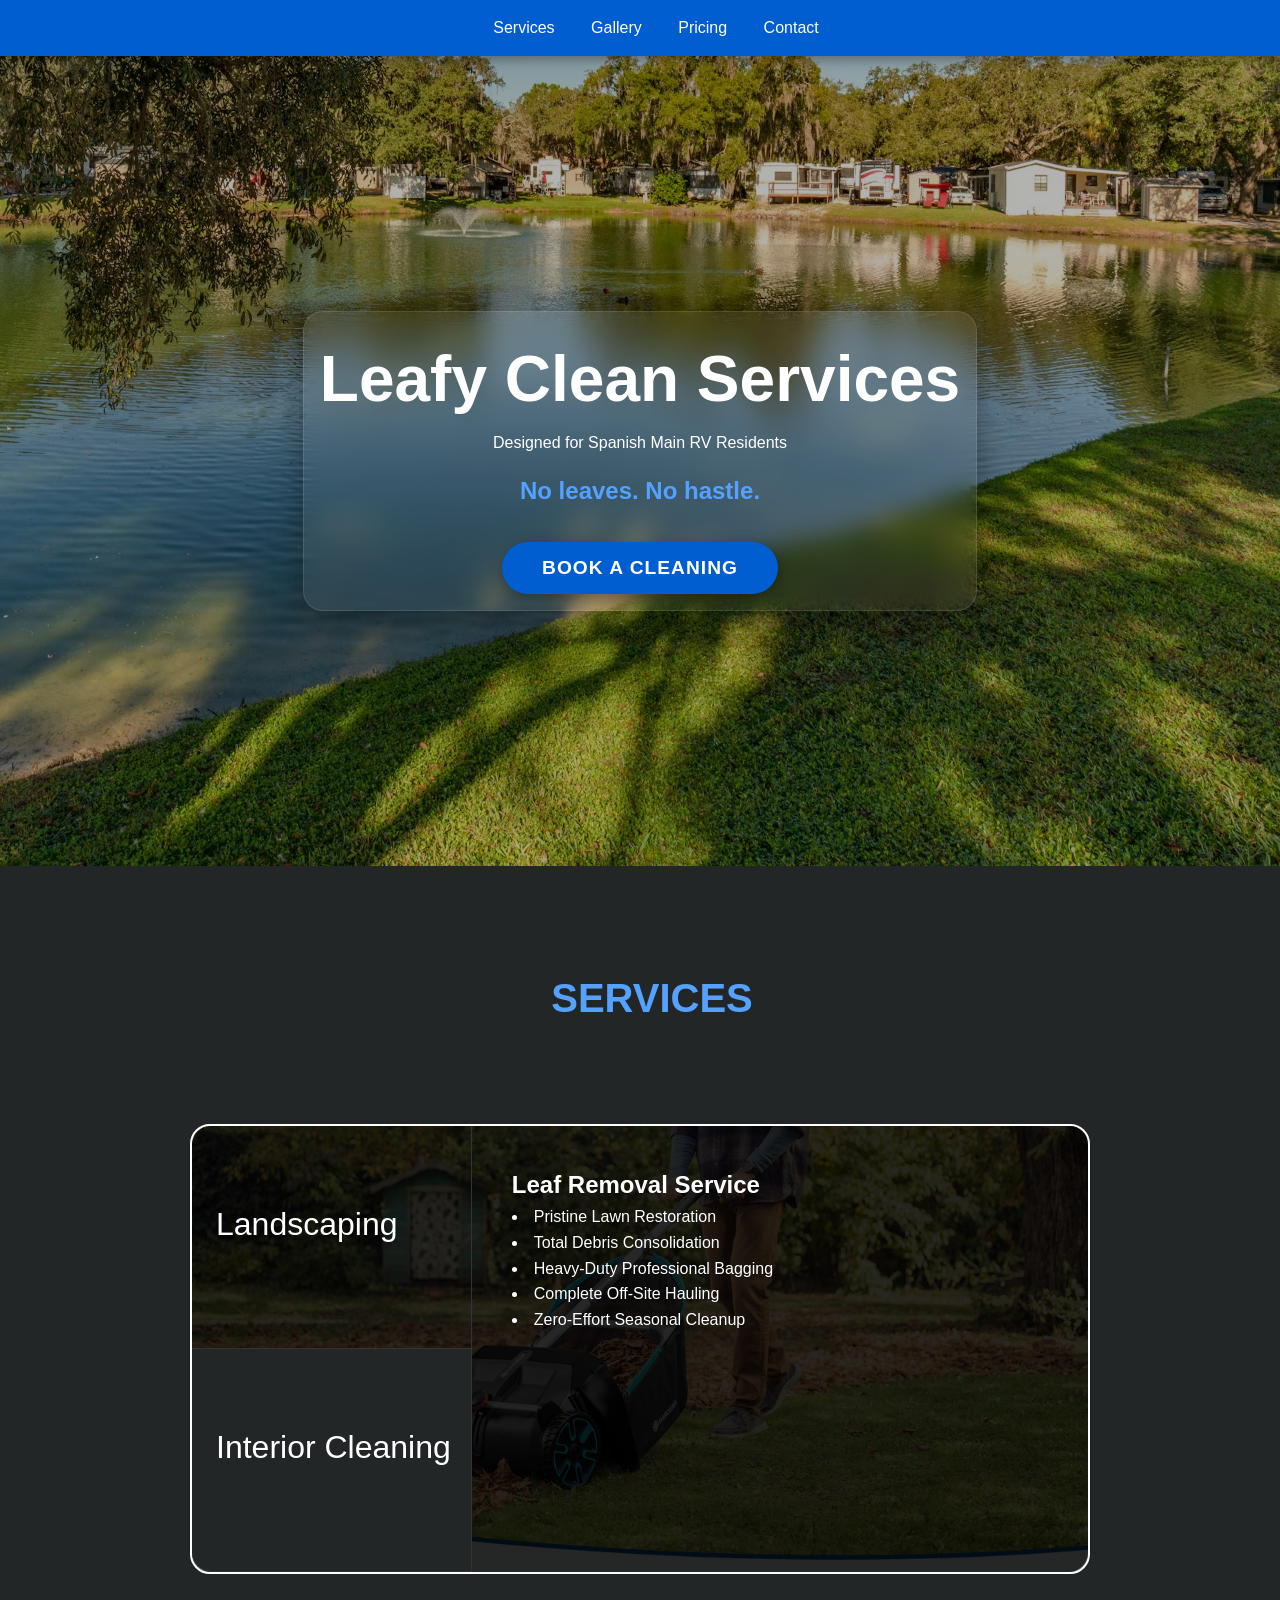
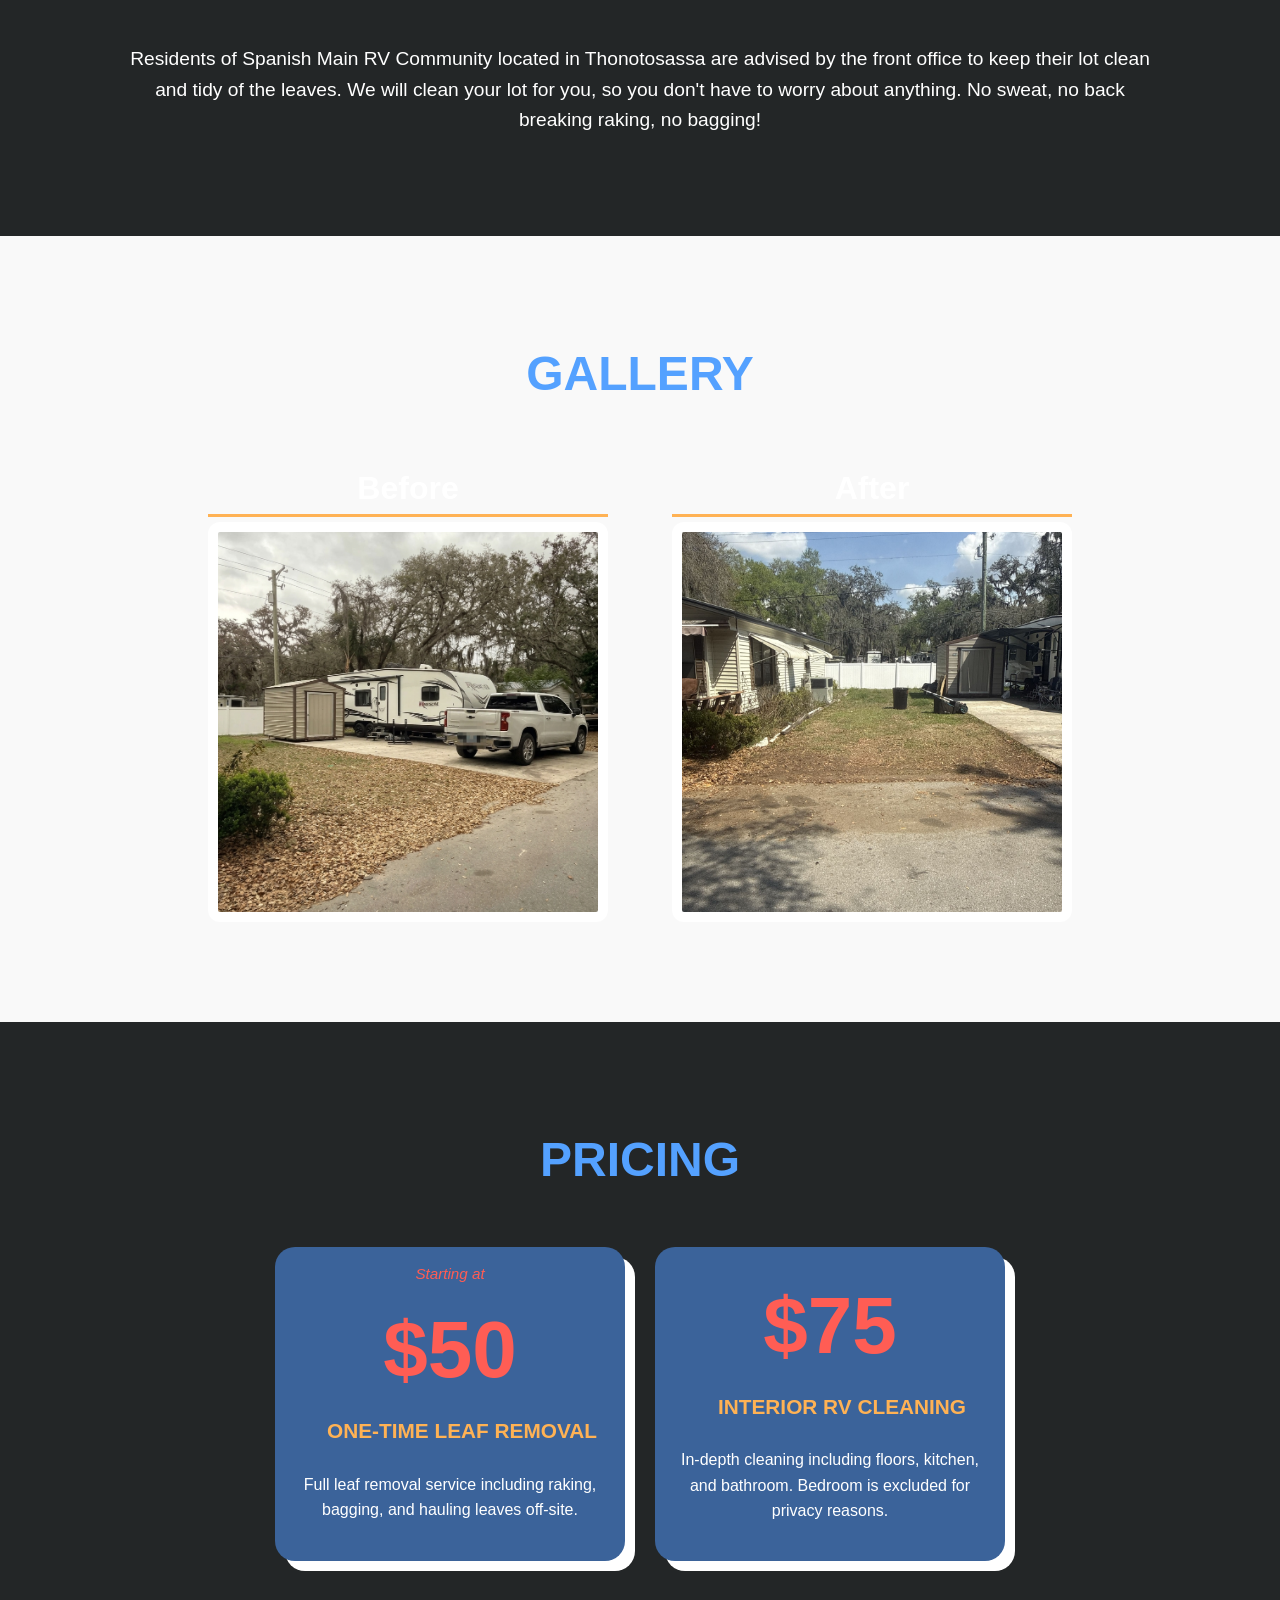
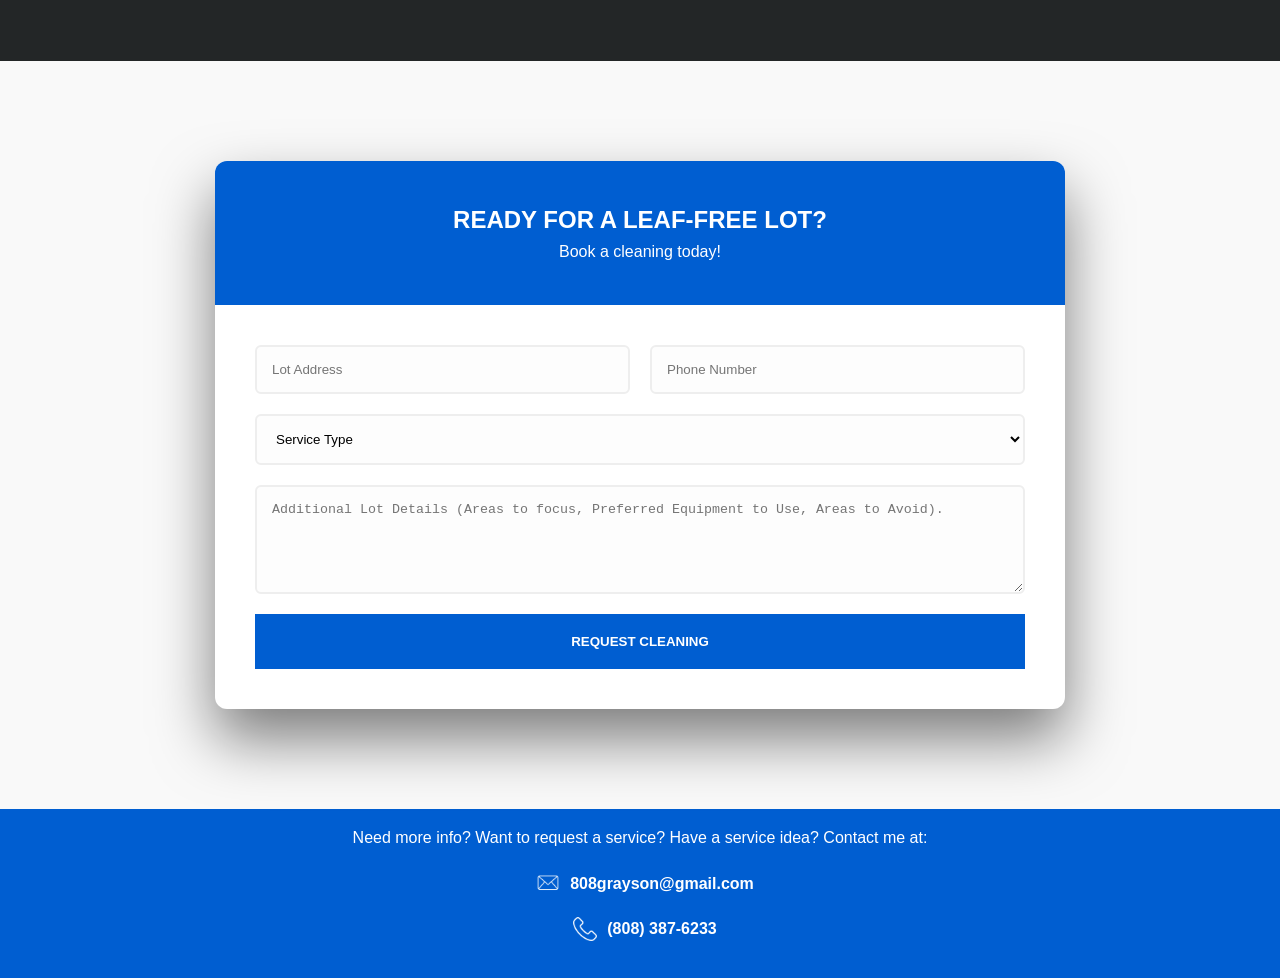
==== commit c6d7e61a: "Update index.html" ====
--- a/index.html
+++ b/index.html
@@ -142,7 +142,7 @@
                              <div class="disclaimer-text">
                                  <em>Starting at</em>
                              </div>
-                             <span class="payment-number">$40</span>
+                             <span class="payment-number">$50</span>
                              <div class="card-title">One-Time Leaf Removal</div>
                              <div class="card-desc">
                                  <p>
@@ -225,4 +225,4 @@
             </div> -->
         </footer>
     </body>
-</html>+</html>
